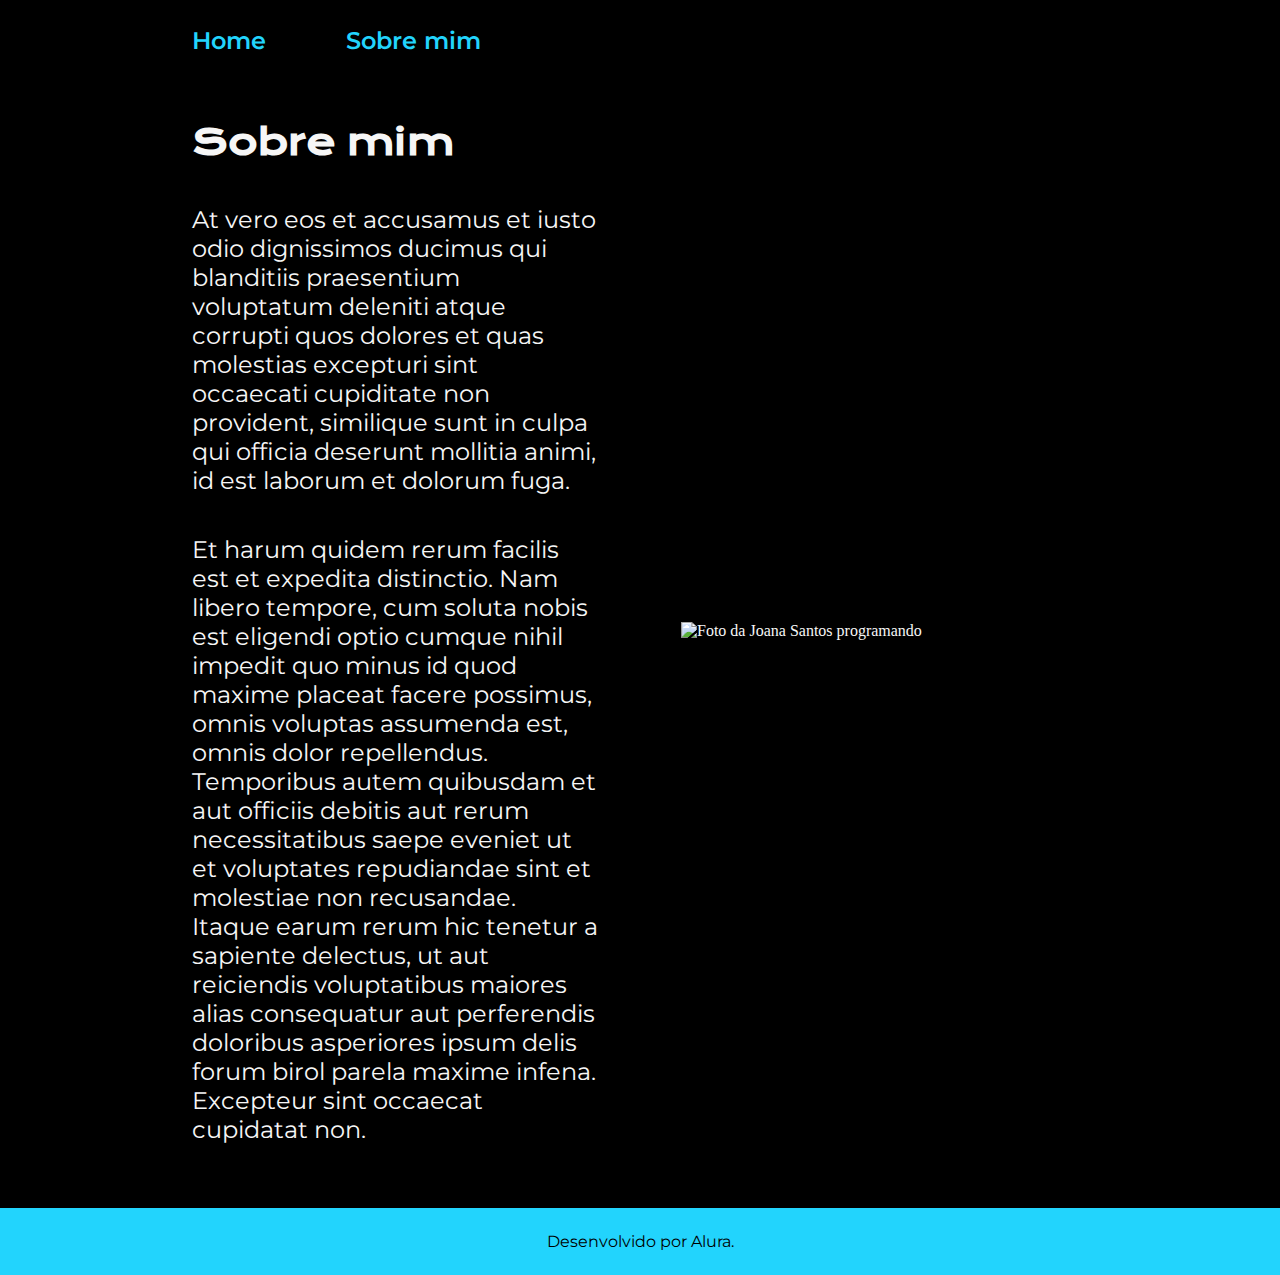
==== about.html @ ee6aeae4 "first commit" ====
<!DOCTYPE html>
<html lang="pt-br">
<head>
    <meta charset="UTF-8">
    <meta name="viewport" content="width=device-width, initial-scale=1.0">
    <link rel="stylesheet" href="./styles/style.css">
    <title>Sobre mim</title>
</head>
<body>
    <header class="cabecalho">
        <nav class="cabecalho__menu">
            <a class="cabecalho__menu__links" href="index.html">Home</a>
            <a class="cabecalho__menu__links" href="about.html">Sobre mim</a>
        </nav>
    </header>
    
    <main class="apresentacao">
        <section class="apresentacao__conteudo">
            <h1 class="apresentacao__conteudo__titulo">Sobre mim</h1>

            <p class="apresentacao__conteudo__texto">At vero eos et accusamus et iusto odio dignissimos ducimus qui blanditiis praesentium voluptatum deleniti atque corrupti quos dolores et quas molestias excepturi sint occaecati cupiditate non provident, similique sunt in culpa qui officia deserunt mollitia animi, id est laborum et dolorum fuga.</p>

            <p class="apresentacao__conteudo__texto">Et harum quidem rerum facilis est et expedita distinctio. Nam libero tempore, cum soluta nobis est eligendi optio cumque nihil impedit quo minus id quod maxime placeat facere possimus, omnis voluptas assumenda est, omnis dolor repellendus. Temporibus autem quibusdam et aut officiis debitis aut rerum necessitatibus saepe eveniet ut et voluptates repudiandae sint et molestiae non recusandae. Itaque earum rerum hic tenetur a sapiente delectus, ut aut reiciendis voluptatibus maiores alias consequatur aut perferendis doloribus asperiores ipsum delis forum birol parela maxime infena. Excepteur sint occaecat cupidatat non.</p>
        </section>
        <img class="apresentacao__imagem" src="imagem.png" alt="Foto da Joana Santos programando">

    </main>

    <footer class="rodape">
        <p>Desenvolvido por Alura.</p>
    </footer>
</body>
</html>
---- styles/style.css ----
@import url('https://fonts.googleapis.com/css2?family=Krona+One&family=Montserrat:wght@400;600&display=swap');

:root{
    --cor-primaria: #000000;
    --cor-secundaria: #f6f6f6;
    --cor-terciaria: #22D4FD;
    --cor-hover-botoes: #272727;
    
    --fonte-primaria: 'Krona One', sans-serif;
    --fonte-secundaria: 'Montserrat', sans-serif;
}

*{
    margin: 0;
    padding: 0;
}

body{
    box-sizing: border-box;
    background-color: var(--cor-primaria);
    color: var(--cor-secundaria);
}

.cabecalho{
    padding: 2% 0% 0% 15%;
}

.cabecalho__menu{
    display: flex;
    gap: 80px;
}

.cabecalho__menu__links{
    font-family: var(--fonte-secundaria);
    font-size: 1.5rem;
    font-weight: 600;
    color: var(--cor-terciaria);
    text-decoration: none;
}

.cabecalho__menu__links:hover{
    color:var(--cor-secundaria);
    cursor: pointer;
}

.titulo-destaque{
    color: var(--cor-terciaria);
}

.apresentacao{
    padding: 5% 15%;
    display: flex;
    align-items: center;
    justify-content: space-between;
    gap: 82px;
}
.apresentacao__conteudo{
    width: 50%;
    display: flex;
    flex-direction: column;
    gap: 40px;
}

.apresentacao__conteudo__titulo{
    font-size: 2.25rem;
    font-family: var(--fonte-primaria);
}

.apresentacao__conteudo__texto{
    font-size: 1.5rem;
    font-family: var(--fonte-secundaria);
}

.apresentacao__links__titulo{
    font-family: var(--fonte-primaria);
    font-weight: 400;
    font-size: 1.5rem;
}

.apresentacao__links{
    display: flex;
    justify-content: space-between;
    flex-direction: column;
    align-items: center;
    gap: 32px;

}

.apresentacao__links__navegacao{
    display: flex;
    justify-content: center;
    align-items: center;
    gap: 16px;
    border: 2px solid var(--cor-terciaria);
    width: 50%;
    text-align: center;
    border-radius: 8px;
    font-size: 1.5rem;
    font-weight: 600;
    padding: 21.5px 0;
    text-decoration: none;
    color: var(--cor-secundaria);
    font-family: var(--fonte-secundaria);
    
}

.apresentacao__links__navegacao:hover{
    background-color: var(--cor-hover-botoes);
    gap: 8px;
    cursor: pointer;
}

.apresentacao__imagem{
    width: 50%;
}

.rodape{
    background-color: var(--cor-terciaria);
    color: var(--cor-primaria);
    padding: 24px;
    text-align: center;
    font-family: var(--fonte-secundaria);
    font-weight: 400;
}

@media(max-width: 1200px){
    .apresentacao{
        flex-direction: column-reverse;
    }

    .cabecalho{
        padding: 10%;
    }

    .cabecalho__menu{
        justify-content: center;
    }

    .apresentacao{
        padding: 5%;
    }

    .apresentacao__conteudo{
        width: auto;
    }
}
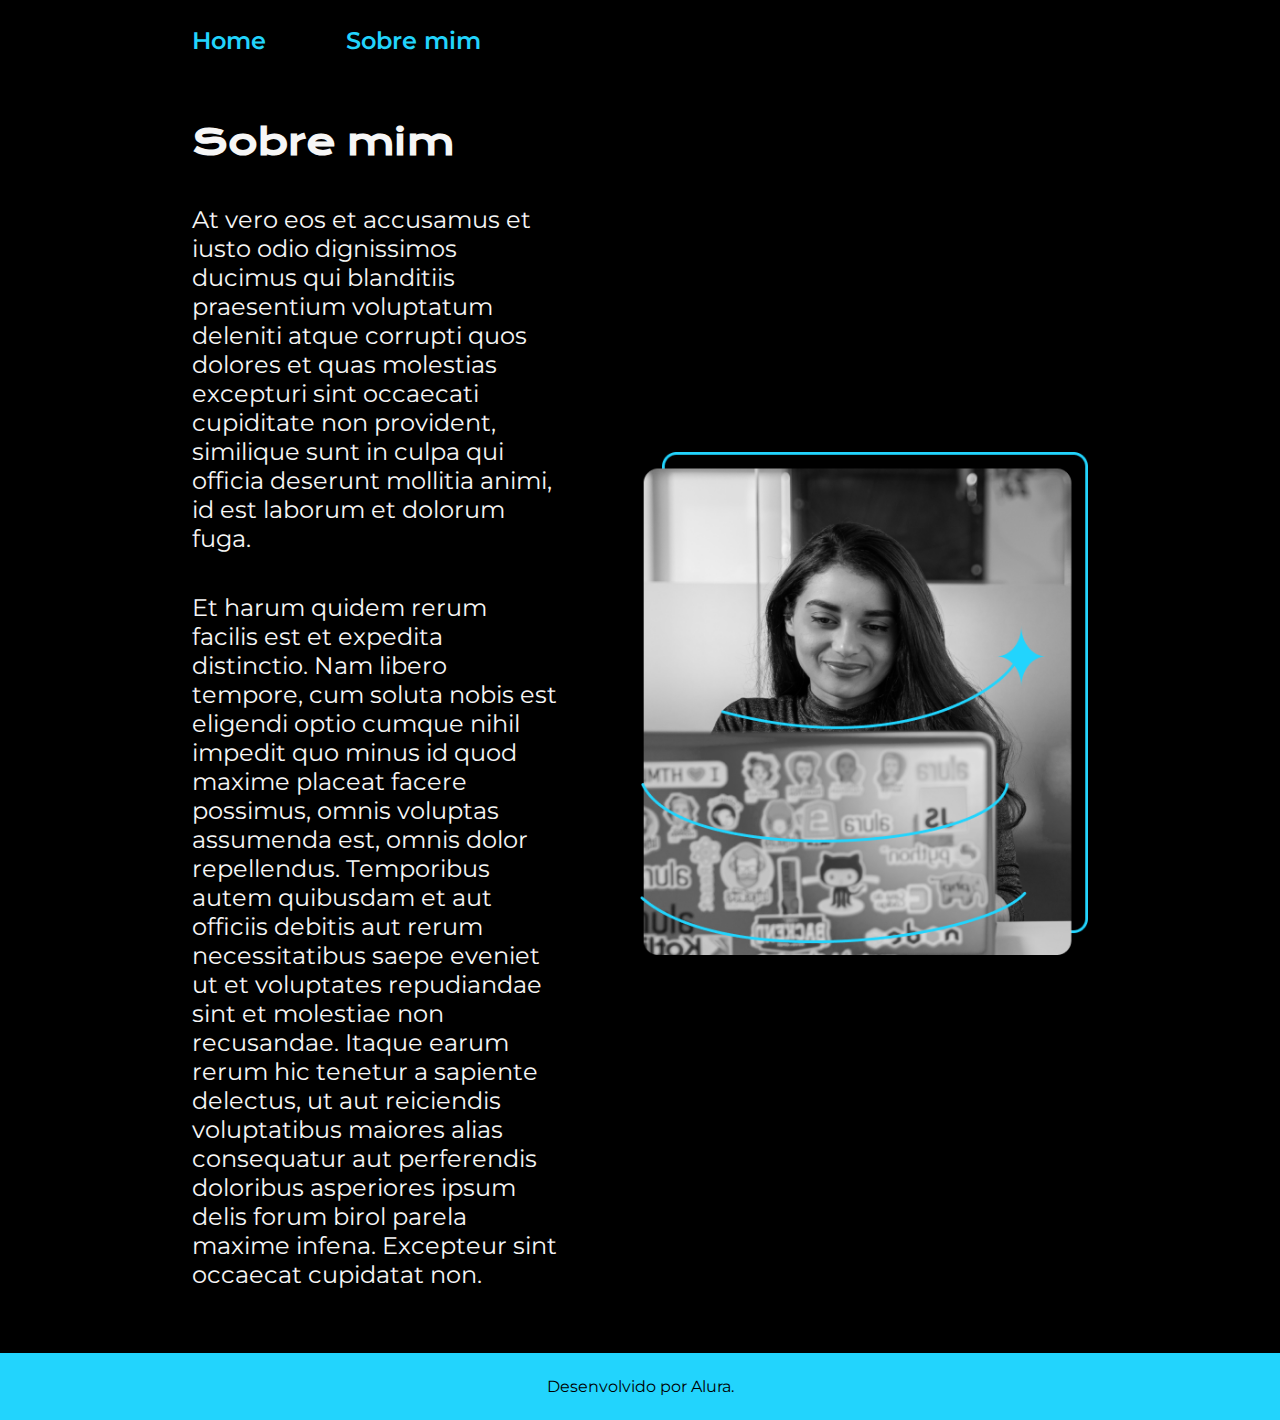
==== commit 4734c413: "alteracao 1" ====
--- a/about.html
+++ b/about.html
@@ -22,7 +22,7 @@
 
             <p class="apresentacao__conteudo__texto">Et harum quidem rerum facilis est et expedita distinctio. Nam libero tempore, cum soluta nobis est eligendi optio cumque nihil impedit quo minus id quod maxime placeat facere possimus, omnis voluptas assumenda est, omnis dolor repellendus. Temporibus autem quibusdam et aut officiis debitis aut rerum necessitatibus saepe eveniet ut et voluptates repudiandae sint et molestiae non recusandae. Itaque earum rerum hic tenetur a sapiente delectus, ut aut reiciendis voluptatibus maiores alias consequatur aut perferendis doloribus asperiores ipsum delis forum birol parela maxime infena. Excepteur sint occaecat cupidatat non.</p>
         </section>
-        <img class="apresentacao__imagem" src="imagem.png" alt="Foto da Joana Santos programando">
+        <img class="apresentacao__imagem" src="./assets/Imagem.png" alt="Foto da Joana Santos programando">
 
     </main>
 
